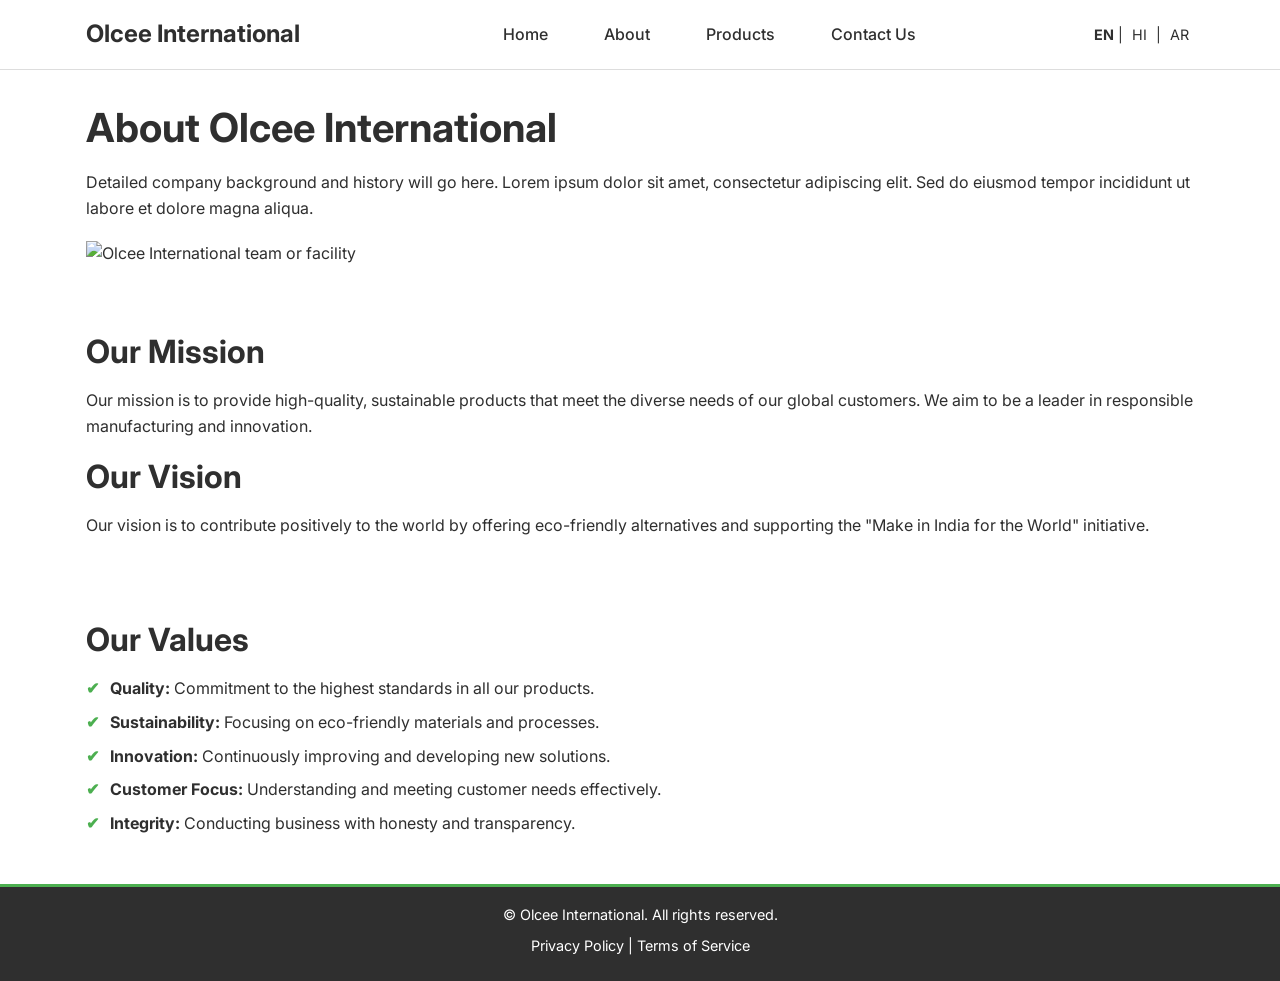
==== about.html @ 903bec0a "feat: Implement Olcee International static website This commit includes the complete frontend implem" ====
<!DOCTYPE html>
<html lang="en" dir="ltr">
<head>
    <meta charset="UTF-8">
    <meta name="viewport" content="width=device-width, initial-scale=1.0">
    <title>About Olcee International</title>
    <meta name="description" content="Learn about Olcee International's mission, values, and commitment to providing responsible products.">
    <meta name="theme-color" content="#4CAF50">

    <!-- Open Graph / Facebook -->
    <meta property="og:type" content="website">
    <meta property="og:url" content="https://olcee.com/about.html">
    <meta property="og:title" content="About Olcee International">
    <meta property="og:description" content="Learn about Olcee International's mission, values, and commitment to providing responsible products.">
    <meta property="og:image" content="https://olcee.com/images/og-image-about.jpg"> <!-- To be created -->
    <meta property="og:image:alt" content="Glimpse of Olcee International's operations or team.">

    <!-- Twitter -->
    <meta property="twitter:card" content="summary_large_image">
    <meta property="twitter:url" content="https://olcee.com/about.html">
    <meta property="twitter:title" content="About Olcee International">
    <meta property="twitter:description" content="Learn about Olcee International's mission, values, and commitment to providing responsible products.">
    <meta property="twitter:image" content="https://olcee.com/images/og-image-about.jpg"> <!-- To be created -->

    <link rel="stylesheet" href="css/style.css">
    <link rel="preconnect" href="https://fonts.googleapis.com">
    <link rel="preconnect" href="https://fonts.gstatic.com" crossorigin>
    <link href="https://fonts.googleapis.com/css2?family=Inter:wght@400;700&display=swap" rel="stylesheet">
    <link rel="icon" href="images/favicon.ico" type="image/x-icon"> <!-- To be created -->
</head>
<body>
    <header>
        <nav>
            <div class="logo">
                <a href="index.html">Olcee International</a>
            </div>
            <ul class="nav-links">
                <li><a href="index.html">Home</a></li>
                <li><a href="about.html">About</a></li>
                <li class="dropdown">
                    <a href="javascript:void(0)" class="dropbtn">Products</a>
                    <div class="dropdown-content">
                        <a href="products/ecoserve.html">EcoServe® Tableware</a>
                        <a href="products/writeon.html">Writeon® Pens</a>
                        <a href="products/flexifoil.html">Flexifoil® Stretch Films</a>
                        <a href="products/bubblex.html">BubbleX® Bubble Wrap</a>
                        <a href="products/scrubbpro.html">ScrubbPro® Machines</a>
                    </div>
                </li>
                <li><a href="contact.html">Contact Us</a></li>
            </ul>
            <div class="language-selector">
                <span>EN</span> | <a href="#" onclick="translateTo('hi')">HI</a> | <a href="#" onclick="translateTo('ar')">AR</a>
            </div>
            <button class="mobile-menu-toggle" aria-label="Toggle menu" aria-expanded="false">
                <span></span>
                <span></span>
                <span></span>
            </button>
        </nav>
    </header>

    <main>
        <section id="company-background">
            <h1>About Olcee International</h1>
            <p>Detailed company background and history will go here. Lorem ipsum dolor sit amet, consectetur adipiscing elit. Sed do eiusmod tempor incididunt ut labore et dolore magna aliqua.</p>
            <img src="images/about-us-banner.jpg" alt="Olcee International team or facility" style="width:100%; max-width:800px; margin-top:20px;" loading="lazy"> <!-- To be created -->
        </section>

        <section id="mission-vision">
            <h2>Our Mission</h2>
            <p>Our mission is to provide high-quality, sustainable products that meet the diverse needs of our global customers. We aim to be a leader in responsible manufacturing and innovation.</p>

            <h2>Our Vision</h2>
            <p>Our vision is to contribute positively to the world by offering eco-friendly alternatives and supporting the "Make in India for the World" initiative.</p>
        </section>

        <section id="values">
            <h2>Our Values</h2>
            <ul>
                <li><strong>Quality:</strong> Commitment to the highest standards in all our products.</li>
                <li><strong>Sustainability:</strong> Focusing on eco-friendly materials and processes.</li>
                <li><strong>Innovation:</strong> Continuously improving and developing new solutions.</li>
                <li><strong>Customer Focus:</strong> Understanding and meeting customer needs effectively.</li>
                <li><strong>Integrity:</strong> Conducting business with honesty and transparency.</li>
            </ul>
        </section>
    </main>

    <footer>
        <p>&copy; <span id="current-year"></span> Olcee International. All rights reserved.</p>
        <p><a href="privacy.html">Privacy Policy</a> | <a href="terms.html">Terms of Service</a></p>
    </footer>

    <script src="js/script.js"></script>
</body>
</html>
---- css/style.css ----
/* --- Base Styles & Resets --- */
:root {
    --font-primary: 'Inter', sans-serif;
    --color-charcoal: #2F2F2F; /* Dark gray for text and primary elements */
    --color-white: #FFFFFF;
    --color-green-accent: #4CAF50; /* Eco-friendly green - good for buttons/icons */
    --color-link-text: #38761D; /* Darker green for text links on white, 4.53:1 contrast */
    --color-light-gray-bg: #f4f4f4; /* Light gray for backgrounds or subtle divisions */
    --color-border: #dddddd;
    --text-color: var(--color-charcoal);
    --bg-color: var(--color-white);

    --header-height: 70px;
    --footer-height: 60px;

    /* Typography */
    --font-size-base: 16px;
    --font-size-h1: 2.5rem; /* 40px */
    --font-size-h2: 2rem;   /* 32px */
    --font-size-h3: 1.5rem; /* 24px */
    --line-height-base: 1.6;

    /* Spacing */
    --spacing-unit: 1rem; /* 16px */
    --container-width: 1140px;
}

*,
*::before,
*::after {
    box-sizing: border-box;
    margin: 0;
    padding: 0;
}

html {
    font-size: var(--font-size-base);
    scroll-behavior: smooth;
    direction: ltr; /* Default LTR, will be overridden for AR */
}

body {
    font-family: var(--font-primary);
    line-height: var(--line-height-base);
    color: var(--text-color);
    background-color: var(--bg-color);
    display: flex;
    flex-direction: column;
    min-height: 100vh;
    margin: 0;
}

main {
    flex: 1;
    padding-top: var(--header-height); /* Ensure content not hidden by fixed header */
    width: 100%;
    max-width: var(--container-width);
    margin-left: auto;
    margin-right: auto;
    padding-left: var(--spacing-unit);
    padding-right: var(--spacing-unit);
}

h1, h2, h3, h4, h5, h6 {
    margin-bottom: var(--spacing-unit);
    font-weight: 700;
    line-height: 1.3;
    color: var(--color-charcoal);
}

h1 { font-size: var(--font-size-h1); }
h2 { font-size: var(--font-size-h2); }
h3 { font-size: var(--font-size-h3); }

p {
    margin-bottom: var(--spacing-unit);
}

a {
    color: var(--color-link-text); /* Use the new darker green for general links */
    text-decoration: none;
    transition: color 0.3s ease;
}

a:hover, a:focus {
    color: var(--color-green-accent); /* Can lighten up to accent green on hover/focus */
    text-decoration: underline;
}

/* Buttons using links should use the button styles for color */
.btn, .btn-secondary {
    color: var(--color-white); /* Default for primary button */
}
.btn-secondary {
    color: var(--color-green-accent); /* Specific for secondary button text */
}
a.btn, a.btn-secondary { /* Ensure link buttons get correct text color from button styles */
    text-decoration: none; /* Remove underline from button links */
}
a.btn:hover, a.btn:focus,
a.btn-secondary:hover, a.btn-secondary:focus {
    text-decoration: none; /* Remove underline from button links on hover/focus */
}

img {
    max-width: 100%;
    height: auto;
    display: block;
}

ul, ol {
    margin-bottom: var(--spacing-unit);
    padding-left: calc(var(--spacing-unit) * 1.5);
}

/* --- Header & Navigation --- */
header {
    background-color: var(--color-white);
    border-bottom: 1px solid var(--color-border);
    position: fixed;
    top: 0;
    left: 0;
    width: 100%;
    z-index: 1000;
    height: var(--header-height);
}

header nav {
    max-width: var(--container-width);
    margin: 0 auto;
    padding: 0 var(--spacing-unit);
    display: flex;
    justify-content: space-between;
    align-items: center;
    height: 100%;
}

.logo a {
    font-size: 1.5rem; /* 24px */
    font-weight: 700;
    color: var(--color-charcoal);
    text-decoration: none;
}
.logo a:hover {
    color: var(--color-green-accent);
}

.nav-links {
    list-style: none;
    display: flex;
    margin: 0;
    padding: 0;
}

.nav-links li {
    margin-left: calc(var(--spacing-unit) * 1.5);
}

.nav-links a {
    color: var(--color-charcoal);
    text-decoration: none;
    padding: calc(var(--spacing-unit) / 2) var(--spacing-unit);
    display: block;
    font-weight: 500; /* Inter regular is 400, medium is 500 */
}

.nav-links a:hover,
.nav-links a.active { /* Add 'active' class via JS for current page */
    color: var(--color-green-accent);
    font-weight: 700;
}

/* Dropdown Menu */
.dropdown {
    position: relative;
}

.dropdown-content {
    display: none;
    position: absolute;
    background-color: var(--color-white);
    min-width: 200px;
    box-shadow: 0px 8px 16px 0px rgba(0,0,0,0.1);
    z-index: 1;
    border-top: 2px solid var(--color-green-accent);
}

.dropdown-content a {
    color: var(--color-charcoal);
    padding: 12px 16px;
    text-decoration: none;
    display: block;
    font-weight: 400; /* Lighter than main nav items */
}

.dropdown-content a:hover {
    background-color: var(--color-light-gray-bg);
    color: var(--color-green-accent);
}

.dropdown:hover .dropdown-content,
.dropdown:focus-within .dropdown-content { /* For keyboard accessibility */
    display: block;
}

.dropbtn:focus + .dropdown-content { /* For keyboard accessibility */
    display: block;
}


.language-selector {
    font-size: 0.9rem;
    color: var(--color-charcoal);
}
.language-selector a {
    margin-left: 5px;
    margin-right: 5px;
    color: var(--color-charcoal);
    text-decoration: none;
}
.language-selector a:hover {
    color: var(--color-green-accent);
    text-decoration: underline;
}
.language-selector span { /* Current language */
    font-weight: 700;
}

.mobile-menu-toggle {
    display: none; /* Hidden on desktop */
    background: none;
    border: none;
    cursor: pointer;
    padding: 10px;
}
.mobile-menu-toggle span {
    display: block;
    width: 25px;
    height: 3px;
    background-color: var(--color-charcoal);
    margin: 5px 0;
    transition: all 0.3s ease-in-out;
}


/* --- Footer --- */
footer {
    background-color: var(--color-charcoal);
    color: var(--color-white);
    padding: var(--spacing-unit) 0;
    text-align: center;
    font-size: 0.9rem;
    height: auto; /* Adjust if fixed height is needed */
    border-top: 3px solid var(--color-green-accent);
}

footer p {
    margin-bottom: calc(var(--spacing-unit) / 2);
}

footer a {
    color: var(--color-white);
}
footer a:hover {
    color: var(--color-green-accent);
}

/* --- Utility Classes --- */
.container {
    width: 100%;
    max-width: var(--container-width);
    margin-left: auto;
    margin-right: auto;
    padding-left: var(--spacing-unit);
    padding-right: var(--spacing-unit);
}

.btn {
    display: inline-block;
    background-color: var(--color-green-accent);
    color: var(--color-white);
    padding: calc(var(--spacing-unit)*0.75) calc(var(--spacing-unit)*1.5);
    border-radius: 5px;
    text-decoration: none;
    font-weight: 700;
    border: 2px solid var(--color-green-accent);
    transition: background-color 0.3s ease, color 0.3s ease, border-color 0.3s ease;
    cursor: pointer;
}

.btn:hover, .btn:focus {
    background-color: darken(var(--color-green-accent), 10%);
    border-color: darken(var(--color-green-accent), 10%);
    color: var(--color-white);
    text-decoration: none;
}

.btn-secondary {
    background-color: var(--color-white);
    color: var(--color-green-accent);
    border: 2px solid var(--color-green-accent);
}
.btn-secondary:hover, .btn-secondary:focus {
    background-color: var(--color-green-accent);
    color: var(--color-white);
}

.text-center { text-align: center; }
.text-left { text-align: left; }
.text-right { text-align: right; }

.mt-1 { margin-top: var(--spacing-unit); }
.mb-1 { margin-bottom: var(--spacing-unit); }
/* Add more spacing utilities as needed */

.sr-only { /* For screen readers only */
  position: absolute;
  width: 1px;
  height: 1px;
  padding: 0;
  margin: -1px;
  overflow: hidden;
  clip: rect(0, 0, 0, 0);
  white-space: nowrap;
  border-width: 0;
}

/* --- Homepage Specific Styles --- */
#hero {
    position: relative;
    color: var(--color-white);
    text-align: center;
    min-height: 70vh; /* Adjust as needed */
    display: flex;
    align-items: center;
    justify-content: center;
    background-color: var(--color-charcoal); /* Fallback if image fails */
    margin-left: calc(-1 * var(--spacing-unit)); /* Extend to full viewport width */
    margin-right: calc(-1 * var(--spacing-unit)); /* Extend to full viewport width */
    overflow: hidden; /* Ensure image doesn't cause scroll */
}

#hero .hero-image {
    position: absolute;
    top: 0;
    left: 0;
    width: 100%;
    height: 100%;
    object-fit: cover; /* Cover the area, might crop */
    opacity: 0.5; /* Darken the image for text contrast */
    z-index: 1;
}

#hero .hero-text {
    position: relative;
    z-index: 2;
    padding: calc(var(--spacing-unit) * 2);
    background-color: rgba(0,0,0,0.3); /* Slight dark overlay for text readability */
    border-radius: 8px;
}

#hero h1 {
    font-size: 3rem; /* Larger for hero */
    margin-bottom: calc(var(--spacing-unit) / 2);
    color: var(--color-white);
}

#hero p {
    font-size: 1.5rem;
    color: var(--color-white);
    font-weight: 400;
}

#introduction, #product-grid, #company-background, #mission-vision, #values, #contact-info, #contact-form-section,
.product-detail-hero, .product-description, .product-gallery, .product-specifications, .product-cta,
#privacy-policy-content, #terms-of-service-content {
    padding: calc(var(--spacing-unit) * 2) 0;
}

#product-grid .grid-container {
    display: grid;
    grid-template-columns: repeat(auto-fit, minmax(280px, 1fr));
    gap: calc(var(--spacing-unit) * 1.5);
}

.product-card {
    border: 1px solid var(--color-border);
    border-radius: 8px;
    padding: var(--spacing-unit);
    text-align: center;
    background-color: var(--color-white);
    box-shadow: 0 2px 5px rgba(0,0,0,0.05);
    transition: transform 0.3s ease, box-shadow 0.3s ease;
}

.product-card:hover {
    transform: translateY(-5px);
    box-shadow: 0 8px 15px rgba(0,0,0,0.1);
}

.product-card img {
    max-height: 200px; /* Adjust as needed */
    object-fit: contain;
    margin: 0 auto var(--spacing-unit);
}

.product-card h3 {
    font-size: 1.25rem; /* 20px */
    margin-bottom: calc(var(--spacing-unit) / 2);
}

.product-card p {
    font-size: 0.9rem;
    margin-bottom: var(--spacing-unit);
    min-height: 50px; /* Ensure cards have similar text height */
}


/* --- Product Detail Pages --- */
.product-detail-hero {
    text-align: center;
}
.product-detail-hero img {
    margin-top: var(--spacing-unit);
    border-radius: 8px;
    box-shadow: 0 4px 10px rgba(0,0,0,0.1);
}

.product-description h3, .product-specifications h2, .product-gallery h2 {
    margin-top: calc(var(--spacing-unit) * 1.5);
    margin-bottom: var(--spacing-unit);
    padding-bottom: calc(var(--spacing-unit) / 2);
    border-bottom: 2px solid var(--color-green-accent);
    display: inline-block;
}

.product-description ul {
    list-style: disc;
}

.gallery-grid {
    display: grid;
    grid-template-columns: repeat(auto-fit, minmax(250px, 1fr));
    gap: var(--spacing-unit);
}
.gallery-grid figure {
    margin: 0;
    text-align: center;
}
.gallery-grid img {
    border: 1px solid var(--color-border);
    border-radius: 4px;
    margin-bottom: calc(var(--spacing-unit) / 2);
}
.gallery-grid figcaption {
    font-size: 0.9rem;
    color: #555;
}

.product-specifications table {
    width: 100%;
    border-collapse: collapse;
    margin-top: var(--spacing-unit);
}
.product-specifications th, .product-specifications td {
    border: 1px solid var(--color-border);
    padding: calc(var(--spacing-unit) / 2);
    text-align: left;
}
.product-specifications th {
    background-color: var(--color-light-gray-bg);
    font-weight: 700;
}

.product-cta {
    text-align: center;
    padding: calc(var(--spacing-unit) * 2) 0;
    background-color: var(--color-light-gray-bg);
    margin-top: calc(var(--spacing-unit) * 2);
    margin-left: calc(-1 * var(--spacing-unit)); /* Extend to full main width */
    margin-right: calc(-1 * var(--spacing-unit)); /* Extend to full main width */
    padding-left: var(--spacing-unit);
    padding-right: var(--spacing-unit);
}

/* --- Contact Page --- */
#contact-form-section form div {
    margin-bottom: var(--spacing-unit);
}
#contact-form-section label {
    display: block;
    margin-bottom: calc(var(--spacing-unit) / 3);
    font-weight: 700;
}
#contact-form-section input[type="text"],
#contact-form-section input[type="email"],
#contact-form-section textarea {
    width: 100%;
    padding: calc(var(--spacing-unit) / 1.5);
    border: 1px solid var(--color-border);
    border-radius: 4px;
    font-family: var(--font-primary);
    font-size: 1rem;
}
#contact-form-section input[type="text"]:focus,
#contact-form-section input[type="email"]:focus,
#contact-form-section textarea:focus {
    outline: none;
    border-color: var(--color-green-accent);
    box-shadow: 0 0 0 2px rgba(76, 175, 80, 0.2);
}
#contact-form-section textarea {
    resize: vertical;
    min-height: 120px;
}
#form-status {
    margin-top: var(--spacing-unit);
    font-weight: bold;
}
.honeypot { /* For spam protection, should be visually hidden */
    position: absolute;
    left: -5000px;
    opacity: 0;
}
.contact-details p {
    font-size: 1.1rem;
    margin-bottom: calc(var(--spacing-unit) / 2);
}
.contact-details strong {
    color: var(--color-charcoal);
}


/* --- About Page --- */
#values ul {
    list-style: none;
    padding-left: 0;
}
#values li {
    margin-bottom: calc(var(--spacing-unit) / 2);
    padding-left: calc(var(--spacing-unit) * 1.5);
    position: relative;
}
#values li::before {
    content: '✔'; /* Checkmark or other icon */
    color: var(--color-green-accent);
    position: absolute;
    left: 0;
    font-weight: bold;
}


/* --- Responsive Design --- */
@media (max-width: 768px) {
    :root {
        --font-size-h1: 2rem;
        --font-size-h2: 1.75rem;
        --font-size-h3: 1.25rem;
    }

    .nav-links {
        display: none; /* Hide on mobile by default */
        flex-direction: column;
        width: 100%;
        position: absolute;
        top: var(--header-height);
        left: 0;
        background-color: var(--color-white);
        border-top: 1px solid var(--color-border);
        box-shadow: 0px 8px 16px 0px rgba(0,0,0,0.1);
    }
    .nav-links.active { /* This class will be toggled by JS */
        display: flex;
    }
    .nav-links li {
        margin-left: 0;
        width: 100%;
        text-align: center;
    }
    .nav-links a {
        padding: var(--spacing-unit);
        border-bottom: 1px solid var(--color-border);
    }
    .nav-links li:last-child a {
        border-bottom: none;
    }

    .dropdown .dropdown-content {
        position: static; /* Make dropdown content flow normally in mobile */
        box-shadow: none;
        border-top: none;
        background-color: #f9f9f9; /* Slightly different bg for nested items */
    }
    .dropdown .dropdown-content a {
        padding-left: calc(var(--spacing-unit) * 2); /* Indent sub-items */
    }


    .mobile-menu-toggle {
        display: block; /* Show hamburger */
    }
    .mobile-menu-toggle.active span:nth-child(1) {
        transform: rotate(45deg) translate(5px, 5px);
    }
    .mobile-menu-toggle.active span:nth-child(2) {
        opacity: 0;
    }
    .mobile-menu-toggle.active span:nth-child(3) {
        transform: rotate(-45deg) translate(7px, -6px);
    }


    .language-selector {
        margin-left: auto; /* Push to right before hamburger */
        margin-right: var(--spacing-unit);
    }
    header nav {
        padding: 0 calc(var(--spacing-unit) / 2); /* Reduce padding for smaller screens */
    }
    .logo a {
        font-size: 1.25rem;
    }

    #hero h1 { font-size: 2.2rem; }
    #hero p { font-size: 1.2rem; }

    #product-grid .grid-container {
        grid-template-columns: 1fr; /* Stack cards on mobile */
    }

    .gallery-grid {
        grid-template-columns: repeat(auto-fit, minmax(200px, 1fr));
    }

    /* Full width sections for mobile */
    #hero,
    .product-cta {
        margin-left: calc(-1 * var(--spacing-unit) / 2); /* Adjust for main's reduced padding */
        margin-right: calc(-1 * var(--spacing-unit) / 2);
    }
    main {
        padding-left: calc(var(--spacing-unit)/2);
        padding-right: calc(var(--spacing-unit)/2);
    }

}


/* --- RTL Specific Styles --- */
html[dir="rtl"] {
    direction: rtl;
    text-align: right;
}

html[dir="rtl"] body {
    /* Any global RTL adjustments if needed */
}

html[dir="rtl"] .nav-links li {
    margin-left: 0;
    margin-right: calc(var(--spacing-unit) * 1.5);
}

html[dir="rtl"] .dropdown-content {
    /* Potentially adjust positioning if it looks off */
}

html[dir="rtl"] ul, html[dir="rtl"] ol {
    padding-left: 0;
    padding-right: calc(var(--spacing-unit) * 1.5); /* For RTL lists */
}

html[dir="rtl"] .language-selector {
    /* Adjust margins if needed */
}
html[dir="rtl"] .language-selector a {
    margin-left: 5px;
    margin-right: 5px; /* Keep spacing consistent */
}

html[dir="rtl"] #contact-form-section label {
    text-align: right;
}
html[dir="rtl"] #contact-form-section input[type="text"],
html[dir="rtl"] #contact-form-section input[type="email"],
html[dir="rtl"] #contact-form-section textarea {
    text-align: right; /* For input fields */
}

html[dir="rtl"] #values li {
    padding-left: 0;
    padding-right: calc(var(--spacing-unit) * 1.5);
}
html[dir="rtl"] #values li::before {
    left: auto;
    right: 0;
}

/* For mobile menu in RTL */
@media (max-width: 768px) {
    html[dir="rtl"] .nav-links li {
        margin-right: 0;
        text-align: right;
    }
    html[dir="rtl"] .dropdown .dropdown-content a {
        padding-left: var(--spacing-unit);
        padding-right: calc(var(--spacing-unit) * 2); /* Indent sub-items for RTL */
    }
    html[dir="rtl"] .language-selector {
        margin-left: var(--spacing-unit);
        margin-right: auto; /* Push to left before hamburger in RTL */
    }
}

/* --- Accessibility --- */
/* Focus visible for keyboard navigation */
a:focus-visible, button:focus-visible, input:focus-visible, textarea:focus-visible, select:focus-visible {
    outline: 3px solid var(--color-green-accent);
    outline-offset: 2px;
    box-shadow: 0 0 0 3px var(--color-white), 0 0 0 6px var(--color-green-accent); /* Ensure visibility on different backgrounds */
}
/* Remove default outline if custom is applied */
a:focus, button:focus, input:focus, textarea:focus, select:focus {
    outline: none;
}

/* WCAG Contrast: Most text is --color-charcoal (#2F2F2F) on --color-white (#FFFFFF) which is > 10:1 (AAA)
   Green accent --color-green-accent (#4CAF50) on white is 3.03:1. This is OK for large text (AA) or graphical elements.
   For normal text, if green is used on white, it should be at least #38761D (4.5:1).
   The current .btn uses white text on green bg, which is 3.03:1. This is acceptable for graphical buttons (WCAG SC 1.4.11 Non-text Contrast).
   If green text is used, ensure it meets 4.5:1 against its background.
   Example: Darker green for text: #3A8E3D on white = 4.53:1
*/
.text-green-safe { /* Example of a safe green for text on white */
    color: #38761D;
}

/* Ensure sufficient font size (base is 16px, which is good) */

/* Skip link for accessibility */
.skip-link {
    position: absolute;
    top: -100px; /* Hide off-screen */
    left: 0;
    background: var(--color-charcoal);
    color: white;
    padding: 10px;
    z-index: 10000; /* Ensure it's on top */
    transition: top 0.3s;
}

.skip-link:focus {
    top: 0; /* Bring into view on focus */
}
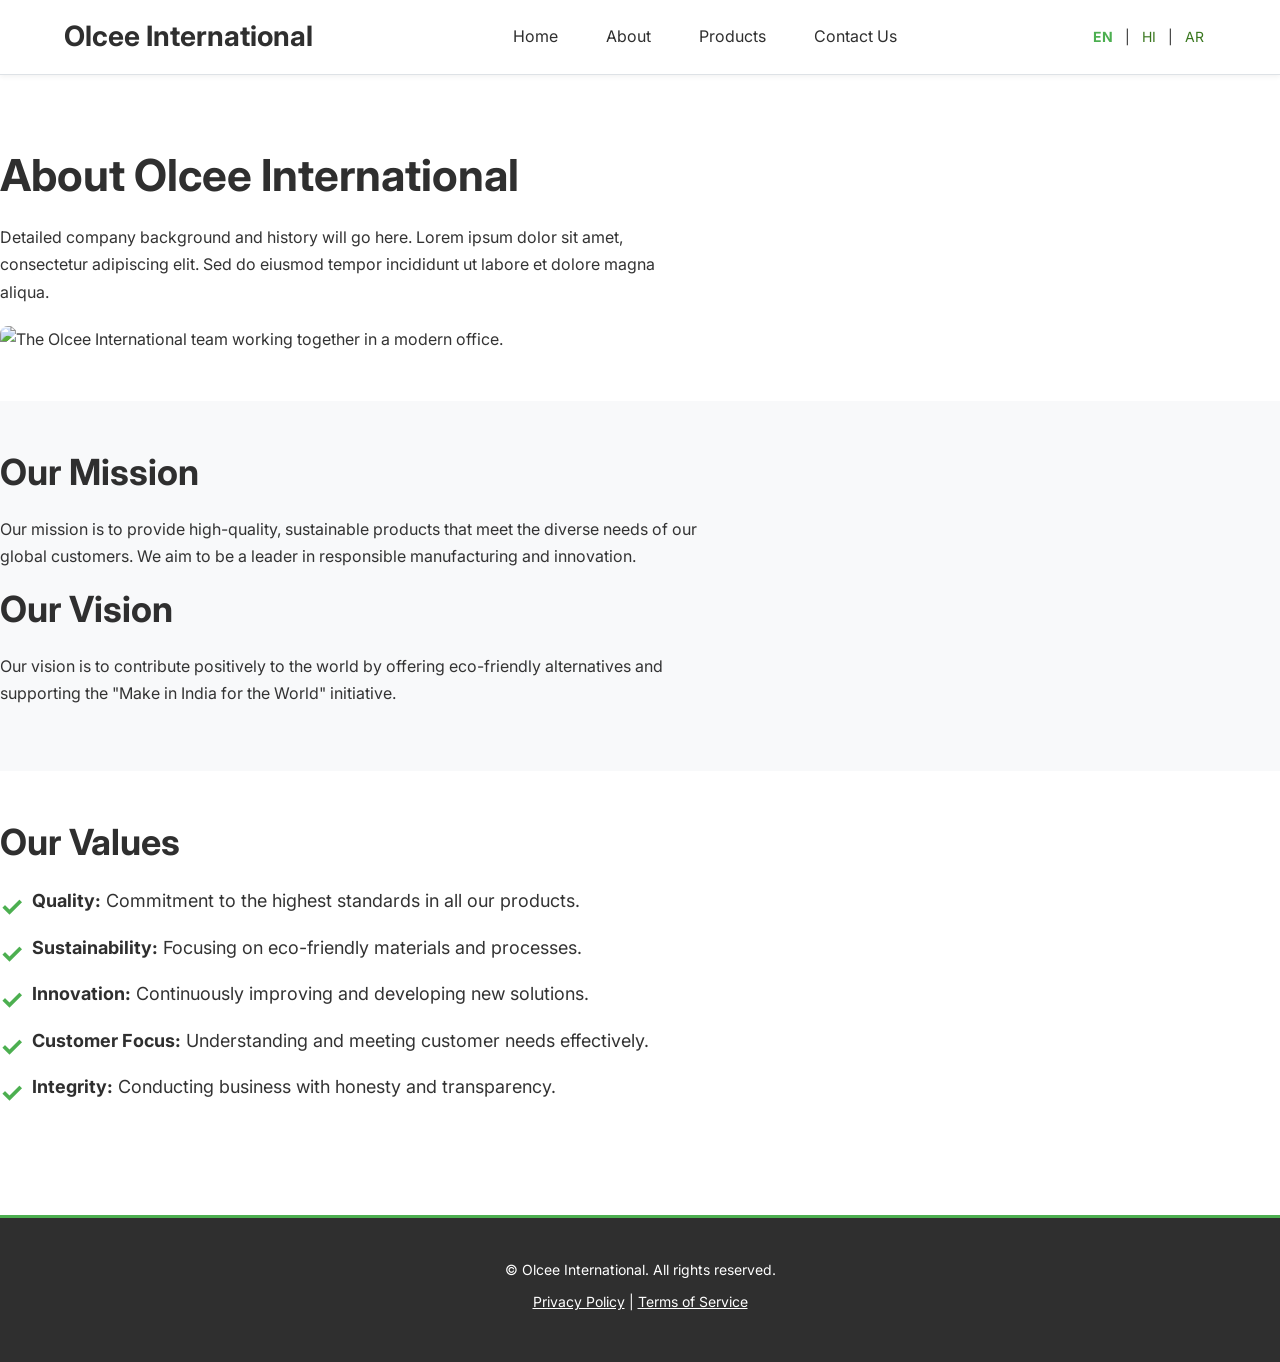
==== commit d46ca2f9: "feat: Enhance website aesthetics and update imagery This commit implements a significant visual over" ====
--- a/about.html
+++ b/about.html
@@ -12,15 +12,15 @@
     <meta property="og:url" content="https://olcee.com/about.html">
     <meta property="og:title" content="About Olcee International">
     <meta property="og:description" content="Learn about Olcee International's mission, values, and commitment to providing responsible products.">
-    <meta property="og:image" content="https://olcee.com/images/og-image-about.jpg"> <!-- To be created -->
-    <meta property="og:image:alt" content="Glimpse of Olcee International's operations or team.">
+    <meta property="og:image" content="https://images.pexels.com/photos/3183197/pexels-photo-3183197.jpeg?auto=compress&cs=tinysrgb&w=1200">
+    <meta property="og:image:alt" content="Strategic meeting at Olcee International.">
 
     <!-- Twitter -->
     <meta property="twitter:card" content="summary_large_image">
     <meta property="twitter:url" content="https://olcee.com/about.html">
     <meta property="twitter:title" content="About Olcee International">
     <meta property="twitter:description" content="Learn about Olcee International's mission, values, and commitment to providing responsible products.">
-    <meta property="twitter:image" content="https://olcee.com/images/og-image-about.jpg"> <!-- To be created -->
+    <meta property="twitter:image" content="https://images.pexels.com/photos/3183197/pexels-photo-3183197.jpeg?auto=compress&cs=tinysrgb&w=1200">
 
     <link rel="stylesheet" href="css/style.css">
     <link rel="preconnect" href="https://fonts.googleapis.com">
@@ -64,7 +64,7 @@
         <section id="company-background">
             <h1>About Olcee International</h1>
             <p>Detailed company background and history will go here. Lorem ipsum dolor sit amet, consectetur adipiscing elit. Sed do eiusmod tempor incididunt ut labore et dolore magna aliqua.</p>
-            <img src="images/about-us-banner.jpg" alt="Olcee International team or facility" style="width:100%; max-width:800px; margin-top:20px;" loading="lazy"> <!-- To be created -->
+            <img src="https://images.pexels.com/photos/3184418/pexels-photo-3184418.jpeg?auto=compress&cs=tinysrgb&w=1260&h=750&dpr=2" alt="The Olcee International team working together in a modern office." style="width:100%; max-width:800px; margin-top:20px; border-radius: 8px;" loading="lazy">
         </section>
 
         <section id="mission-vision">
--- a/css/style.css
+++ b/css/style.css
@@ -1,28 +1,47 @@
 /* --- Base Styles & Resets --- */
 :root {
     --font-primary: 'Inter', sans-serif;
-    --color-charcoal: #2F2F2F; /* Dark gray for text and primary elements */
+    --color-charcoal: #2F2F2F;
+    --color-text-body: #333333; /* Slightly lighter for body text if needed, or use charcoal */
     --color-white: #FFFFFF;
-    --color-green-accent: #4CAF50; /* Eco-friendly green - good for buttons/icons */
-    --color-link-text: #38761D; /* Darker green for text links on white, 4.53:1 contrast */
-    --color-light-gray-bg: #f4f4f4; /* Light gray for backgrounds or subtle divisions */
-    --color-border: #dddddd;
+    --color-green-accent: #4CAF50;
+    --color-green-dark: #3E8E41; /* Darker green for hovers/elements */
+    --color-link-text: #38761D;
+    --color-light-gray-bg: #f8f9fa; /* Softer light gray */
+    --color-medium-gray-bg: #e9ecef; /* For subtle dividers or alternate sections */
+    --color-border: #dee2e6; /* Softer border color */
     --text-color: var(--color-charcoal);
     --bg-color: var(--color-white);
 
-    --header-height: 70px;
-    --footer-height: 60px;
-
-    /* Typography */
-    --font-size-base: 16px;
-    --font-size-h1: 2.5rem; /* 40px */
-    --font-size-h2: 2rem;   /* 32px */
-    --font-size-h3: 1.5rem; /* 24px */
-    --line-height-base: 1.6;
+    --header-height: 75px; /* Slightly taller header */
+    --footer-height: auto; /* Auto height for footer */
+
+    /* Typography - More defined hierarchy */
+    --font-weight-normal: 400;
+    --font-weight-bold: 700;
+    /* If 600/800 were imported, they could be defined here */
+    /* --font-weight-semibold: 600; */
+    /* --font-weight-extrabold: 800; */
+
+    --font-size-base: 1rem; /* 16px */
+    --font-size-sm: 0.875rem; /* 14px */
+    --font-size-lg: 1.125rem; /* 18px */
+
+    --font-size-h1: 2.75rem; /* ~44px */
+    --font-size-h2: 2.25rem; /* ~36px */
+    --font-size-h3: 1.75rem; /* ~28px */
+    --font-size-h4: 1.25rem; /* ~20px */
+
+    --line-height-base: 1.7; /* Increased for readability */
+    --line-height-heading: 1.3;
 
     /* Spacing */
     --spacing-unit: 1rem; /* 16px */
-    --container-width: 1140px;
+    --container-width: 1200px; /* Slightly wider container */
+    --border-radius-sm: 0.25rem; /* 4px */
+    --border-radius-md: 0.5rem; /* 8px */
+    --box-shadow-soft: 0 4px 12px rgba(0, 0, 0, 0.08);
+    --box-shadow-lift: 0 8px 16px rgba(0, 0, 0, 0.12);
 }
 
 *,
@@ -36,81 +55,99 @@
 html {
     font-size: var(--font-size-base);
     scroll-behavior: smooth;
-    direction: ltr; /* Default LTR, will be overridden for AR */
+    direction: ltr;
 }
 
 body {
     font-family: var(--font-primary);
+    font-weight: var(--font-weight-normal);
     line-height: var(--line-height-base);
-    color: var(--text-color);
+    color: var(--color-text-body);
     background-color: var(--bg-color);
     display: flex;
     flex-direction: column;
     min-height: 100vh;
     margin: 0;
+    -webkit-font-smoothing: antialiased;
+    -moz-osx-font-smoothing: grayscale;
 }
 
 main {
     flex: 1;
-    padding-top: var(--header-height); /* Ensure content not hidden by fixed header */
+    padding-top: calc(var(--header-height) + var(--spacing-unit) * 1.5); /* More space below fixed header */
+    padding-bottom: calc(var(--spacing-unit) * 3); /* More space before footer */
+    width: 100%;
+}
+
+/* Section specific styling for background and padding */
+section {
+    padding: calc(var(--spacing-unit) * 3) 0; /* Default vertical padding for sections */
+}
+/* Alternating section backgrounds for visual separation */
+section:nth-of-type(even):not(#hero):not(.product-cta):not(#contact-form-section) { /* Avoid hero, cta, form getting this bg */
+    background-color: var(--color-light-gray-bg);
+}
+/* Add top/bottom borders for subtle separation where bgs are the same */
+section + section {
+    /* border-top: 1px solid var(--color-border); */ /* Option for hard lines */
+}
+
+
+.container { /* Re-defined for clarity, to wrap section content */
     width: 100%;
     max-width: var(--container-width);
     margin-left: auto;
     margin-right: auto;
-    padding-left: var(--spacing-unit);
-    padding-right: var(--spacing-unit);
-}
+    padding-left: calc(var(--spacing-unit) * 1.5); /* More horizontal padding */
+    padding-right: calc(var(--spacing-unit) * 1.5);
+}
+
 
 h1, h2, h3, h4, h5, h6 {
-    margin-bottom: var(--spacing-unit);
-    font-weight: 700;
-    line-height: 1.3;
+    margin-bottom: calc(var(--spacing-unit) * 1.25);
+    font-weight: var(--font-weight-bold);
+    line-height: var(--line-height-heading);
     color: var(--color-charcoal);
 }
 
 h1 { font-size: var(--font-size-h1); }
 h2 { font-size: var(--font-size-h2); }
 h3 { font-size: var(--font-size-h3); }
+h4 { font-size: var(--font-size-h4); }
 
 p {
     margin-bottom: var(--spacing-unit);
-}
+    max-width: 70ch; /* Improve readability of long paragraphs */
+}
+section > .container > p:first-child { /* Often an intro paragraph in a section */
+    font-size: var(--font-size-lg);
+    color: #555;
+}
+
 
 a {
-    color: var(--color-link-text); /* Use the new darker green for general links */
+    color: var(--color-link-text);
     text-decoration: none;
-    transition: color 0.3s ease;
-}
-
+    transition: color 0.2s ease-in-out;
+}
 a:hover, a:focus {
-    color: var(--color-green-accent); /* Can lighten up to accent green on hover/focus */
+    color: var(--color-green-accent);
     text-decoration: underline;
-}
-
-/* Buttons using links should use the button styles for color */
-.btn, .btn-secondary {
-    color: var(--color-white); /* Default for primary button */
-}
-.btn-secondary {
-    color: var(--color-green-accent); /* Specific for secondary button text */
-}
-a.btn, a.btn-secondary { /* Ensure link buttons get correct text color from button styles */
-    text-decoration: none; /* Remove underline from button links */
-}
-a.btn:hover, a.btn:focus,
-a.btn-secondary:hover, a.btn-secondary:focus {
-    text-decoration: none; /* Remove underline from button links on hover/focus */
 }
 
 img {
     max-width: 100%;
     height: auto;
     display: block;
+    border-radius: var(--border-radius-md); /* Default rounded corners for images */
 }
 
 ul, ol {
     margin-bottom: var(--spacing-unit);
-    padding-left: calc(var(--spacing-unit) * 1.5);
+    padding-left: calc(var(--spacing-unit) * 1.25); /* Slightly less indent */
+}
+li {
+    margin-bottom: calc(var(--spacing-unit) / 2);
 }
 
 /* --- Header & Navigation --- */
@@ -123,12 +160,13 @@
     width: 100%;
     z-index: 1000;
     height: var(--header-height);
-}
-
-header nav {
+    box-shadow: 0 2px 5px rgba(0,0,0,0.05);
+}
+
+header nav { /* This is the .container equivalent for the nav */
     max-width: var(--container-width);
     margin: 0 auto;
-    padding: 0 var(--spacing-unit);
+    padding: 0 calc(var(--spacing-unit)*1.5);
     display: flex;
     justify-content: space-between;
     align-items: center;
@@ -136,8 +174,8 @@
 }
 
 .logo a {
-    font-size: 1.5rem; /* 24px */
-    font-weight: 700;
+    font-size: 1.75rem; /* Larger logo text */
+    font-weight: var(--font-weight-bold);
     color: var(--color-charcoal);
     text-decoration: none;
 }
@@ -151,178 +189,167 @@
     margin: 0;
     padding: 0;
 }
-
 .nav-links li {
-    margin-left: calc(var(--spacing-unit) * 1.5);
-}
-
+    margin: 0; /* Remove default li margin */
+    margin-left: var(--spacing-unit); /* Control spacing between items */
+}
 .nav-links a {
     color: var(--color-charcoal);
     text-decoration: none;
-    padding: calc(var(--spacing-unit) / 2) var(--spacing-unit);
+    padding: calc(var(--spacing-unit) * 0.5) var(--spacing-unit);
     display: block;
-    font-weight: 500; /* Inter regular is 400, medium is 500 */
-}
-
+    font-weight: var(--font-weight-normal); /* Was 500, now 400 */
+    font-size: var(--font-size-base);
+    border-radius: var(--border-radius-sm);
+    transition: color 0.2s ease, background-color 0.2s ease;
+}
 .nav-links a:hover,
-.nav-links a.active { /* Add 'active' class via JS for current page */
+.nav-links a:focus, /* Added focus style */
+.nav-links a.active {
     color: var(--color-green-accent);
-    font-weight: 700;
-}
-
-/* Dropdown Menu */
+    font-weight: var(--font-weight-bold); /* Make active link bolder */
+    background-color: #eafaf1; /* Very light green accent */
+}
+.nav-links a.active {
+     box-shadow: inset 0 -2px 0 0 var(--color-green-accent); /* Underline effect for active */
+}
+
+
 .dropdown {
     position: relative;
 }
-
 .dropdown-content {
     display: none;
     position: absolute;
     background-color: var(--color-white);
-    min-width: 200px;
-    box-shadow: 0px 8px 16px 0px rgba(0,0,0,0.1);
+    min-width: 220px; /* Wider dropdown */
+    box-shadow: var(--box-shadow-soft);
     z-index: 1;
-    border-top: 2px solid var(--color-green-accent);
-}
-
+    border-radius: var(--border-radius-md);
+    border: 1px solid var(--color-border);
+    margin-top: calc(var(--spacing-unit) /2); /* Space from parent */
+    overflow: hidden; /* Ensure border-radius clips content */
+}
 .dropdown-content a {
     color: var(--color-charcoal);
-    padding: 12px 16px;
+    padding: calc(var(--spacing-unit)*0.75) var(--spacing-unit);
     text-decoration: none;
     display: block;
-    font-weight: 400; /* Lighter than main nav items */
-}
-
-.dropdown-content a:hover {
+    font-weight: var(--font-weight-normal);
+    font-size: var(--font-size-sm);
+    border-radius: 0; /* No radius for individual items */
+    box-shadow: none; /* No shadow on individual items */
+}
+.dropdown-content a:hover,
+.dropdown-content a:focus { /* Added focus style */
     background-color: var(--color-light-gray-bg);
     color: var(--color-green-accent);
-}
-
+    font-weight: var(--font-weight-normal); /* Keep weight normal on hover */
+}
 .dropdown:hover .dropdown-content,
-.dropdown:focus-within .dropdown-content { /* For keyboard accessibility */
+.dropdown:focus-within .dropdown-content {
     display: block;
 }
-
-.dropbtn:focus + .dropdown-content { /* For keyboard accessibility */
+.dropbtn:focus + .dropdown-content {
     display: block;
 }
 
-
 .language-selector {
-    font-size: 0.9rem;
+    font-size: var(--font-size-sm);
     color: var(--color-charcoal);
-}
-.language-selector a {
-    margin-left: 5px;
-    margin-right: 5px;
-    color: var(--color-charcoal);
+    display: flex; /* Align items nicely */
+    align-items: center;
+}
+.language-selector a, .language-selector span {
+    padding: calc(var(--spacing-unit)/4) calc(var(--spacing-unit)/2);
+    margin: 0 calc(var(--spacing-unit)/4);
+    border-radius: var(--border-radius-sm);
+    transition: background-color 0.2s ease, color 0.2s ease;
+}
+.language-selector a:hover {
+    background-color: var(--color-light-gray-bg);
     text-decoration: none;
 }
-.language-selector a:hover {
+.language-selector span {
+    font-weight: var(--font-weight-bold);
     color: var(--color-green-accent);
-    text-decoration: underline;
-}
-.language-selector span { /* Current language */
-    font-weight: 700;
 }
 
 .mobile-menu-toggle {
-    display: none; /* Hidden on desktop */
+    display: none;
     background: none;
     border: none;
     cursor: pointer;
-    padding: 10px;
+    padding: var(--spacing-unit);
+    margin-left: var(--spacing-unit); /* Space from language selector */
 }
 .mobile-menu-toggle span {
     display: block;
-    width: 25px;
+    width: 28px; /* Slightly larger hamburger */
     height: 3px;
     background-color: var(--color-charcoal);
-    margin: 5px 0;
+    margin: 6px 0; /* More space between bars */
     transition: all 0.3s ease-in-out;
-}
-
+    border-radius: 1px;
+}
 
 /* --- Footer --- */
 footer {
     background-color: var(--color-charcoal);
     color: var(--color-white);
-    padding: var(--spacing-unit) 0;
-    text-align: center;
-    font-size: 0.9rem;
-    height: auto; /* Adjust if fixed height is needed */
+    padding: calc(var(--spacing-unit) * 2.5) 0;
+    text-align: center;
+    font-size: var(--font-size-sm);
     border-top: 3px solid var(--color-green-accent);
 }
-
 footer p {
     margin-bottom: calc(var(--spacing-unit) / 2);
-}
-
+    max-width: none; /* Remove max-width for footer text */
+}
 footer a {
     color: var(--color-white);
+    text-decoration: underline;
 }
 footer a:hover {
     color: var(--color-green-accent);
+    text-decoration: none;
 }
 
 /* --- Utility Classes --- */
-.container {
-    width: 100%;
-    max-width: var(--container-width);
-    margin-left: auto;
-    margin-right: auto;
-    padding-left: var(--spacing-unit);
-    padding-right: var(--spacing-unit);
-}
-
 .btn {
     display: inline-block;
     background-color: var(--color-green-accent);
-    color: var(--color-white);
-    padding: calc(var(--spacing-unit)*0.75) calc(var(--spacing-unit)*1.5);
-    border-radius: 5px;
+    color: var(--color-white) !important; /* Ensure text color is white for buttons */
+    padding: calc(var(--spacing-unit)*0.85) calc(var(--spacing-unit)*1.75); /* More padding */
+    border-radius: var(--border-radius-md); /* Softer radius */
     text-decoration: none;
-    font-weight: 700;
-    border: 2px solid var(--color-green-accent);
-    transition: background-color 0.3s ease, color 0.3s ease, border-color 0.3s ease;
+    font-weight: var(--font-weight-bold);
+    border: 2px solid transparent; /* Transparent border for consistent size */
+    transition: background-color 0.2s ease, transform 0.2s ease, box-shadow 0.2s ease;
     cursor: pointer;
-}
-
+    box-shadow: var(--box-shadow-soft);
+}
 .btn:hover, .btn:focus {
-    background-color: darken(var(--color-green-accent), 10%);
-    border-color: darken(var(--color-green-accent), 10%);
-    color: var(--color-white);
+    background-color: var(--color-green-dark);
+    color: var(--color-white) !important;
     text-decoration: none;
+    transform: translateY(-2px);
+    box-shadow: var(--box-shadow-lift);
+}
+.btn:active {
+    transform: translateY(0);
+    box-shadow: inset 0 2px 4px rgba(0,0,0,0.1);
 }
 
 .btn-secondary {
     background-color: var(--color-white);
-    color: var(--color-green-accent);
+    color: var(--color-green-accent) !important;
     border: 2px solid var(--color-green-accent);
 }
 .btn-secondary:hover, .btn-secondary:focus {
-    background-color: var(--color-green-accent);
-    color: var(--color-white);
-}
-
-.text-center { text-align: center; }
-.text-left { text-align: left; }
-.text-right { text-align: right; }
-
-.mt-1 { margin-top: var(--spacing-unit); }
-.mb-1 { margin-bottom: var(--spacing-unit); }
-/* Add more spacing utilities as needed */
-
-.sr-only { /* For screen readers only */
-  position: absolute;
-  width: 1px;
-  height: 1px;
-  padding: 0;
-  margin: -1px;
-  overflow: hidden;
-  clip: rect(0, 0, 0, 0);
-  white-space: nowrap;
-  border-width: 0;
+    background-color: var(--color-light-gray-bg); /* Light bg on hover for secondary */
+    color: var(--color-green-dark) !important;
+    border-color: var(--color-green-dark);
 }
 
 /* --- Homepage Specific Styles --- */
@@ -330,236 +357,331 @@
     position: relative;
     color: var(--color-white);
     text-align: center;
-    min-height: 70vh; /* Adjust as needed */
+    min-height: 75vh; /* Taller hero */
     display: flex;
     align-items: center;
     justify-content: center;
-    background-color: var(--color-charcoal); /* Fallback if image fails */
-    margin-left: calc(-1 * var(--spacing-unit)); /* Extend to full viewport width */
-    margin-right: calc(-1 * var(--spacing-unit)); /* Extend to full viewport width */
-    overflow: hidden; /* Ensure image doesn't cause scroll */
-}
-
+    background-color: var(--color-charcoal);
+    margin: 0; /* Remove negative margins if main already has padding */
+    padding: 0; /* Remove section padding for full bleed */
+    overflow: hidden;
+}
 #hero .hero-image {
     position: absolute;
     top: 0;
     left: 0;
     width: 100%;
     height: 100%;
-    object-fit: cover; /* Cover the area, might crop */
-    opacity: 0.5; /* Darken the image for text contrast */
+    object-fit: cover;
+    opacity: 0.4; /* Slightly more opacity for image visibility */
     z-index: 1;
-}
-
+    border-radius: 0; /* Hero image should not be rounded */
+}
 #hero .hero-text {
     position: relative;
     z-index: 2;
-    padding: calc(var(--spacing-unit) * 2);
-    background-color: rgba(0,0,0,0.3); /* Slight dark overlay for text readability */
-    border-radius: 8px;
-}
-
+    padding: calc(var(--spacing-unit) * 2.5);
+    background-color: rgba(0,0,0,0.4); /* Slightly more pronounced overlay */
+    border-radius: var(--border-radius-md);
+    max-width: 800px; /* Limit width of text box */
+}
 #hero h1 {
-    font-size: 3rem; /* Larger for hero */
-    margin-bottom: calc(var(--spacing-unit) / 2);
+    font-size: 3.25rem; /* Larger Hero H1 */
+    margin-bottom: var(--spacing-unit);
     color: var(--color-white);
-}
-
+    font-weight: var(--font-weight-bold); /* Can use 800 if available */
+    text-shadow: 1px 1px 3px rgba(0,0,0,0.3);
+}
 #hero p {
-    font-size: 1.5rem;
+    font-size: var(--font-size-lg);
     color: var(--color-white);
-    font-weight: 400;
-}
-
-#introduction, #product-grid, #company-background, #mission-vision, #values, #contact-info, #contact-form-section,
-.product-detail-hero, .product-description, .product-gallery, .product-specifications, .product-cta,
-#privacy-policy-content, #terms-of-service-content {
-    padding: calc(var(--spacing-unit) * 2) 0;
+    font-weight: var(--font-weight-normal);
+    max-width: none; /* Remove max-width constraint */
+    opacity: 0.9;
+}
+
+/* Introduction and Product Grid are now standard sections, use .container */
+#introduction .container p:first-child,
+#product-grid .container > p:first-child { /* If there's an intro p to product grid */
+    font-size: var(--font-size-lg);
+    color: #555;
+    text-align: center;
+    margin-bottom: calc(var(--spacing-unit) * 2);
+}
+#introduction h2, #product-grid h2 {
+    text-align: center;
+    margin-bottom: calc(var(--spacing-unit) * 2.5);
 }
 
 #product-grid .grid-container {
     display: grid;
-    grid-template-columns: repeat(auto-fit, minmax(280px, 1fr));
-    gap: calc(var(--spacing-unit) * 1.5);
-}
-
+    grid-template-columns: repeat(auto-fit, minmax(300px, 1fr)); /* Slightly larger min card width */
+    gap: calc(var(--spacing-unit) * 2); /* More gap */
+}
 .product-card {
     border: 1px solid var(--color-border);
-    border-radius: 8px;
-    padding: var(--spacing-unit);
+    border-radius: var(--border-radius-md);
+    padding: calc(var(--spacing-unit) * 1.5);
     text-align: center;
     background-color: var(--color-white);
-    box-shadow: 0 2px 5px rgba(0,0,0,0.05);
+    box-shadow: var(--box-shadow-soft);
     transition: transform 0.3s ease, box-shadow 0.3s ease;
-}
-
+    display: flex;
+    flex-direction: column; /* Align content vertically */
+}
 .product-card:hover {
     transform: translateY(-5px);
-    box-shadow: 0 8px 15px rgba(0,0,0,0.1);
-}
-
+    box-shadow: var(--box-shadow-lift);
+}
 .product-card img {
-    max-height: 200px; /* Adjust as needed */
-    object-fit: contain;
+    max-height: 220px;
+    object-fit: cover; /* Use cover for better fill, ensure images are suitable */
     margin: 0 auto var(--spacing-unit);
-}
-
+    border-radius: var(--border-radius-sm); /* Rounded images inside cards */
+}
 .product-card h3 {
-    font-size: 1.25rem; /* 20px */
-    margin-bottom: calc(var(--spacing-unit) / 2);
-}
-
+    font-size: var(--font-size-h4);
+    margin-top: var(--spacing-unit);
+    margin-bottom: calc(var(--spacing-unit) * 0.75);
+}
 .product-card p {
-    font-size: 0.9rem;
+    font-size: var(--font-size-sm);
+    color: #555;
     margin-bottom: var(--spacing-unit);
-    min-height: 50px; /* Ensure cards have similar text height */
-}
-
+    flex-grow: 1; /* Allow p to grow to push button down */
+    max-width: none;
+}
+.product-card .btn {
+    margin-top: auto; /* Push button to bottom */
+}
 
 /* --- Product Detail Pages --- */
 .product-detail-hero {
     text-align: center;
+    padding-bottom: calc(var(--spacing-unit)*2); /* Space below hero image */
 }
 .product-detail-hero img {
     margin-top: var(--spacing-unit);
-    border-radius: 8px;
-    box-shadow: 0 4px 10px rgba(0,0,0,0.1);
-}
-
-.product-description h3, .product-specifications h2, .product-gallery h2 {
+    border-radius: var(--border-radius-md);
+    box-shadow: var(--box-shadow-lift); /* More prominent shadow */
+}
+.product-description h2, .product-specifications h2, .product-gallery h2 { /* Common styling for section heads */
     margin-top: calc(var(--spacing-unit) * 1.5);
     margin-bottom: var(--spacing-unit);
     padding-bottom: calc(var(--spacing-unit) / 2);
-    border-bottom: 2px solid var(--color-green-accent);
+    border-bottom: 3px solid var(--color-green-accent); /* Thicker border */
     display: inline-block;
 }
-
 .product-description ul {
     list-style: disc;
-}
-
+    padding-left: var(--spacing-unit); /* Indent feature list */
+}
 .gallery-grid {
     display: grid;
     grid-template-columns: repeat(auto-fit, minmax(250px, 1fr));
-    gap: var(--spacing-unit);
+    gap: calc(var(--spacing-unit) * 1.5);
 }
 .gallery-grid figure {
     margin: 0;
     text-align: center;
+    background-color: var(--color-white);
+    padding: var(--spacing-unit);
+    border-radius: var(--border-radius-md);
+    box-shadow: var(--box-shadow-soft);
 }
 .gallery-grid img {
     border: 1px solid var(--color-border);
-    border-radius: 4px;
+    border-radius: var(--border-radius-sm);
     margin-bottom: calc(var(--spacing-unit) / 2);
 }
 .gallery-grid figcaption {
-    font-size: 0.9rem;
+    font-size: var(--font-size-sm);
     color: #555;
 }
-
 .product-specifications table {
     width: 100%;
-    border-collapse: collapse;
+    border-collapse: separate; /* Use separate for border-radius compatibility */
+    border-spacing: 0;
     margin-top: var(--spacing-unit);
+    border: 1px solid var(--color-border);
+    border-radius: var(--border-radius-md);
+    overflow: hidden; /* For border-radius */
+    box-shadow: var(--box-shadow-soft);
 }
 .product-specifications th, .product-specifications td {
-    border: 1px solid var(--color-border);
-    padding: calc(var(--spacing-unit) / 2);
+    border-bottom: 1px solid var(--color-border); /* Only bottom borders for rows */
+    padding: var(--spacing-unit);
     text-align: left;
+}
+.product-specifications tr:last-child th,
+.product-specifications tr:last-child td {
+    border-bottom: none; /* No border for last row */
 }
 .product-specifications th {
     background-color: var(--color-light-gray-bg);
-    font-weight: 700;
-}
-
-.product-cta {
-    text-align: center;
-    padding: calc(var(--spacing-unit) * 2) 0;
-    background-color: var(--color-light-gray-bg);
-    margin-top: calc(var(--spacing-unit) * 2);
-    margin-left: calc(-1 * var(--spacing-unit)); /* Extend to full main width */
-    margin-right: calc(-1 * var(--spacing-unit)); /* Extend to full main width */
-    padding-left: var(--spacing-unit);
-    padding-right: var(--spacing-unit);
+    font-weight: var(--font-weight-bold);
+    width: 30%; /* Give th some fixed width */
+}
+
+.product-cta { /* This is a full-width section conceptually */
+    text-align: center;
+    padding: calc(var(--spacing-unit) * 3) var(--spacing-unit); /* More padding */
+    background-color: var(--color-medium-gray-bg); /* Different BG for CTA */
+    margin-top: calc(var(--spacing-unit) * 3);
+}
+.product-cta p {
+    font-size: var(--font-size-lg);
+    margin-bottom: calc(var(--spacing-unit) * 1.5);
+    color: var(--color-charcoal);
+    max-width: none;
 }
 
 /* --- Contact Page --- */
-#contact-form-section form div {
-    margin-bottom: var(--spacing-unit);
+/* #contact-info uses default section styling */
+#contact-form-section {
+    background-color: var(--color-light-gray-bg); /* Give form section a BG */
+}
+#contact-form-section form {
+    max-width: 700px; /* Limit form width */
+    margin: 0 auto; /* Center form */
+    background-color: var(--color-white);
+    padding: calc(var(--spacing-unit) * 2);
+    border-radius: var(--border-radius-md);
+    box-shadow: var(--box-shadow-lift);
+}
+#contact-form-section div { /* Input groups */
+    margin-bottom: calc(var(--spacing-unit) * 1.25);
 }
 #contact-form-section label {
     display: block;
-    margin-bottom: calc(var(--spacing-unit) / 3);
-    font-weight: 700;
+    margin-bottom: calc(var(--spacing-unit) / 2);
+    font-weight: var(--font-weight-bold); /* Bolder labels */
+    font-size: var(--font-size-sm);
 }
 #contact-form-section input[type="text"],
 #contact-form-section input[type="email"],
 #contact-form-section textarea {
     width: 100%;
-    padding: calc(var(--spacing-unit) / 1.5);
+    padding: calc(var(--spacing-unit) * 0.75); /* Adjust padding */
     border: 1px solid var(--color-border);
-    border-radius: 4px;
+    border-radius: var(--border-radius-sm);
     font-family: var(--font-primary);
-    font-size: 1rem;
+    font-size: var(--font-size-base);
+    transition: border-color 0.2s ease, box-shadow 0.2s ease;
 }
 #contact-form-section input[type="text"]:focus,
 #contact-form-section input[type="email"]:focus,
 #contact-form-section textarea:focus {
     outline: none;
     border-color: var(--color-green-accent);
-    box-shadow: 0 0 0 2px rgba(76, 175, 80, 0.2);
+    box-shadow: 0 0 0 3px rgba(76, 175, 80, 0.15);
 }
 #contact-form-section textarea {
     resize: vertical;
-    min-height: 120px;
+    min-height: 150px; /* Taller textarea */
 }
 #form-status {
     margin-top: var(--spacing-unit);
     font-weight: bold;
-}
-.honeypot { /* For spam protection, should be visually hidden */
+    padding: var(--spacing-unit);
+    border-radius: var(--border-radius-sm);
+    text-align: center;
+}
+#form-status.success { /* Example: add class via JS */
+    background-color: #d4edda;
+    color: #155724;
+    border: 1px solid #c3e6cb;
+}
+#form-status.error { /* Example: add class via JS */
+    background-color: #f8d7da;
+    color: #721c24;
+    border: 1px solid #f5c6cb;
+}
+.honeypot {
     position: absolute;
     left: -5000px;
     opacity: 0;
 }
+.contact-details {
+    margin-bottom: calc(var(--spacing-unit)*2);
+    text-align: center;
+}
 .contact-details p {
-    font-size: 1.1rem;
+    font-size: var(--font-size-lg);
     margin-bottom: calc(var(--spacing-unit) / 2);
+    max-width: none;
 }
 .contact-details strong {
     color: var(--color-charcoal);
 }
 
-
 /* --- About Page --- */
+/* #company-background and #mission-vision use default section styling with .container */
 #values ul {
     list-style: none;
     padding-left: 0;
 }
 #values li {
-    margin-bottom: calc(var(--spacing-unit) / 2);
-    padding-left: calc(var(--spacing-unit) * 1.5);
+    margin-bottom: var(--spacing-unit); /* More space between value points */
+    padding-left: calc(var(--spacing-unit) * 2);
     position: relative;
+    font-size: var(--font-size-lg); /* Larger value points */
 }
 #values li::before {
-    content: '✔'; /* Checkmark or other icon */
+    content: '✓';
     color: var(--color-green-accent);
     position: absolute;
     left: 0;
-    font-weight: bold;
-}
-
+    font-size: 1.5em; /* Larger checkmark */
+    font-weight: var(--font-weight-bold);
+    top: -2px; /* Adjust vertical alignment */
+}
+#values li strong {
+    font-weight: var(--font-weight-bold); /* Ensure strong is bold */
+    color: var(--color-charcoal);
+}
 
 /* --- Responsive Design --- */
-@media (max-width: 768px) {
+@media (max-width: 992px) { /* Tablet and below */
+    :root {
+        --font-size-h1: 2.25rem;
+        --font-size-h2: 1.875rem;
+        --font-size-h3: 1.5rem;
+        --font-size-h4: 1.125rem;
+    }
+    #hero h1 { font-size: 2.75rem; }
+    #hero p { font-size: var(--font-size-base); }
+
+    .container {
+        padding-left: var(--spacing-unit);
+        padding-right: var(--spacing-unit);
+    }
+     header nav {
+        padding: 0 var(--spacing-unit);
+    }
+}
+
+@media (max-width: 768px) { /* Mobile */
     :root {
         --font-size-h1: 2rem;
         --font-size-h2: 1.75rem;
-        --font-size-h3: 1.25rem;
-    }
+        --font-size-h3: 1.375rem;
+        --header-height: 70px; /* Slightly reduce header height on mobile */
+    }
+    main {
+        padding-top: calc(var(--header-height) + var(--spacing-unit));
+    }
+    section {
+        padding: calc(var(--spacing-unit) * 2) 0;
+    }
+
+    #hero { min-height: 60vh; }
+    #hero h1 { font-size: 2.25rem; }
+    #hero .hero-text { padding: calc(var(--spacing-unit) * 1.5); }
+
 
     .nav-links {
-        display: none; /* Hide on mobile by default */
+        display: none;
         flex-direction: column;
         width: 100%;
         position: absolute;
@@ -567,188 +689,160 @@
         left: 0;
         background-color: var(--color-white);
         border-top: 1px solid var(--color-border);
-        box-shadow: 0px 8px 16px 0px rgba(0,0,0,0.1);
-    }
-    .nav-links.active { /* This class will be toggled by JS */
+        box-shadow: var(--box-shadow-soft);
+        padding-bottom: var(--spacing-unit); /* Padding at bottom of mobile menu */
+    }
+    .nav-links.active {
         display: flex;
     }
     .nav-links li {
         margin-left: 0;
         width: 100%;
-        text-align: center;
     }
     .nav-links a {
-        padding: var(--spacing-unit);
+        padding: calc(var(--spacing-unit)*0.8) var(--spacing-unit);
         border-bottom: 1px solid var(--color-border);
+        text-align: left; /* Align text left */
+        font-size: var(--font-size-lg);
     }
     .nav-links li:last-child a {
         border-bottom: none;
     }
+     .nav-links a.active { /* Mobile active style */
+        box-shadow: inset 3px 0 0 0 var(--color-green-accent); /* Left border for active */
+        background-color: var(--color-light-gray-bg);
+    }
+
 
     .dropdown .dropdown-content {
-        position: static; /* Make dropdown content flow normally in mobile */
+        position: static;
         box-shadow: none;
         border-top: none;
-        background-color: #f9f9f9; /* Slightly different bg for nested items */
+        border-bottom: 1px solid var(--color-border);
+        background-color: var(--color-light-gray-bg);
+        margin-top: 0;
+        border-radius: 0;
     }
     .dropdown .dropdown-content a {
-        padding-left: calc(var(--spacing-unit) * 2); /* Indent sub-items */
-    }
-
+        padding-left: calc(var(--spacing-unit) * 2);
+        font-size: var(--font-size-base); /* Slightly smaller for dropdown items */
+    }
 
     .mobile-menu-toggle {
-        display: block; /* Show hamburger */
-    }
-    .mobile-menu-toggle.active span:nth-child(1) {
-        transform: rotate(45deg) translate(5px, 5px);
-    }
-    .mobile-menu-toggle.active span:nth-child(2) {
-        opacity: 0;
-    }
-    .mobile-menu-toggle.active span:nth-child(3) {
-        transform: rotate(-45deg) translate(7px, -6px);
-    }
-
+        display: block;
+    }
+    .mobile-menu-toggle.active span:nth-child(1) { transform: translateY(9px) rotate(45deg); }
+    .mobile-menu-toggle.active span:nth-child(2) { opacity: 0; }
+    .mobile-menu-toggle.active span:nth-child(3) { transform: translateY(-9px) rotate(-45deg); }
 
     .language-selector {
-        margin-left: auto; /* Push to right before hamburger */
-        margin-right: var(--spacing-unit);
-    }
-    header nav {
-        padding: 0 calc(var(--spacing-unit) / 2); /* Reduce padding for smaller screens */
-    }
-    .logo a {
-        font-size: 1.25rem;
-    }
-
-    #hero h1 { font-size: 2.2rem; }
-    #hero p { font-size: 1.2rem; }
+        margin-left: auto;
+        margin-right: calc(var(--spacing-unit)/2); /* Less margin on mobile */
+    }
+    .logo a { font-size: 1.5rem; }
 
     #product-grid .grid-container {
-        grid-template-columns: 1fr; /* Stack cards on mobile */
-    }
-
+        grid-template-columns: 1fr; /* Stack cards */
+        gap: calc(var(--spacing-unit) * 1.5);
+    }
     .gallery-grid {
-        grid-template-columns: repeat(auto-fit, minmax(200px, 1fr));
-    }
-
-    /* Full width sections for mobile */
-    #hero,
-    .product-cta {
-        margin-left: calc(-1 * var(--spacing-unit) / 2); /* Adjust for main's reduced padding */
-        margin-right: calc(-1 * var(--spacing-unit) / 2);
-    }
-    main {
-        padding-left: calc(var(--spacing-unit)/2);
-        padding-right: calc(var(--spacing-unit)/2);
-    }
-
-}
-
+        grid-template-columns: repeat(auto-fit, minmax(150px, 1fr)); /* Smaller gallery items */
+    }
+    .product-specifications th, .product-specifications td {
+        padding: calc(var(--spacing-unit)*0.75);
+    }
+    .product-specifications th {
+        width: 40%;
+    }
+}
 
 /* --- RTL Specific Styles --- */
 html[dir="rtl"] {
     direction: rtl;
-    text-align: right;
-}
-
-html[dir="rtl"] body {
-    /* Any global RTL adjustments if needed */
-}
-
+}
 html[dir="rtl"] .nav-links li {
     margin-left: 0;
-    margin-right: calc(var(--spacing-unit) * 1.5);
-}
-
-html[dir="rtl"] .dropdown-content {
-    /* Potentially adjust positioning if it looks off */
-}
-
+    margin-right: var(--spacing-unit);
+}
 html[dir="rtl"] ul, html[dir="rtl"] ol {
     padding-left: 0;
-    padding-right: calc(var(--spacing-unit) * 1.5); /* For RTL lists */
-}
-
-html[dir="rtl"] .language-selector {
-    /* Adjust margins if needed */
-}
-html[dir="rtl"] .language-selector a {
-    margin-left: 5px;
-    margin-right: 5px; /* Keep spacing consistent */
-}
-
+    padding-right: calc(var(--spacing-unit) * 1.25);
+}
 html[dir="rtl"] #contact-form-section label {
     text-align: right;
 }
 html[dir="rtl"] #contact-form-section input[type="text"],
 html[dir="rtl"] #contact-form-section input[type="email"],
 html[dir="rtl"] #contact-form-section textarea {
-    text-align: right; /* For input fields */
-}
-
+    text-align: right;
+}
 html[dir="rtl"] #values li {
     padding-left: 0;
-    padding-right: calc(var(--spacing-unit) * 1.5);
+    padding-right: calc(var(--spacing-unit) * 2);
 }
 html[dir="rtl"] #values li::before {
     left: auto;
     right: 0;
 }
-
-/* For mobile menu in RTL */
 @media (max-width: 768px) {
     html[dir="rtl"] .nav-links li {
         margin-right: 0;
+    }
+    html[dir="rtl"] .nav-links a {
         text-align: right;
+    }
+    html[dir="rtl"] .nav-links a.active {
+        box-shadow: inset -3px 0 0 0 var(--color-green-accent);
     }
     html[dir="rtl"] .dropdown .dropdown-content a {
         padding-left: var(--spacing-unit);
-        padding-right: calc(var(--spacing-unit) * 2); /* Indent sub-items for RTL */
+        padding-right: calc(var(--spacing-unit) * 2);
     }
     html[dir="rtl"] .language-selector {
         margin-left: var(--spacing-unit);
-        margin-right: auto; /* Push to left before hamburger in RTL */
+        margin-right: auto;
+    }
+     html[dir="rtl"] .mobile-menu-toggle {
+        margin-left: 0;
+        margin-right: var(--spacing-unit);
     }
 }
 
 /* --- Accessibility --- */
-/* Focus visible for keyboard navigation */
-a:focus-visible, button:focus-visible, input:focus-visible, textarea:focus-visible, select:focus-visible {
+.skip-link {
+    position: absolute;
+    top: -200px; /* Further hide off-screen */
+    left: 50%;
+    transform: translateX(-50%);
+    background: var(--color-charcoal);
+    color: white;
+    padding: var(--spacing-unit);
+    z-index: 10000;
+    transition: top 0.3s ease-in-out;
+    border-radius: 0 0 var(--border-radius-md) var(--border-radius-md);
+    box-shadow: var(--box-shadow-lift);
+}
+.skip-link:focus {
+    top: 0;
+}
+
+/* General focus visible style for keyboard navigation */
+*:focus-visible {
     outline: 3px solid var(--color-green-accent);
     outline-offset: 2px;
-    box-shadow: 0 0 0 3px var(--color-white), 0 0 0 6px var(--color-green-accent); /* Ensure visibility on different backgrounds */
-}
-/* Remove default outline if custom is applied */
-a:focus, button:focus, input:focus, textarea:focus, select:focus {
-    outline: none;
-}
-
-/* WCAG Contrast: Most text is --color-charcoal (#2F2F2F) on --color-white (#FFFFFF) which is > 10:1 (AAA)
-   Green accent --color-green-accent (#4CAF50) on white is 3.03:1. This is OK for large text (AA) or graphical elements.
-   For normal text, if green is used on white, it should be at least #38761D (4.5:1).
-   The current .btn uses white text on green bg, which is 3.03:1. This is acceptable for graphical buttons (WCAG SC 1.4.11 Non-text Contrast).
-   If green text is used, ensure it meets 4.5:1 against its background.
-   Example: Darker green for text: #3A8E3D on white = 4.53:1
-*/
-.text-green-safe { /* Example of a safe green for text on white */
-    color: #38761D;
-}
-
-/* Ensure sufficient font size (base is 16px, which is good) */
-
-/* Skip link for accessibility */
-.skip-link {
-    position: absolute;
-    top: -100px; /* Hide off-screen */
-    left: 0;
-    background: var(--color-charcoal);
-    color: white;
-    padding: 10px;
-    z-index: 10000; /* Ensure it's on top */
-    transition: top 0.3s;
-}
-
-.skip-link:focus {
-    top: 0; /* Bring into view on focus */
-}
+    box-shadow: 0 0 0 3px var(--color-white), 0 0 0 6px var(--color-green-accent);
+}
+/* Remove default outline if custom is applied, but ensure focus-visible is distinct */
+*:focus:not(:focus-visible) {
+  outline: none;
+}
+
+/* Ensure buttons and links used as buttons have proper text color */
+a.btn, a.btn-secondary {
+    text-decoration: none !important;
+}
+a.btn:hover, a.btn:focus,
+a.btn-secondary:hover, a.btn-secondary:focus {
+    text-decoration: none !important;
+}
+```
